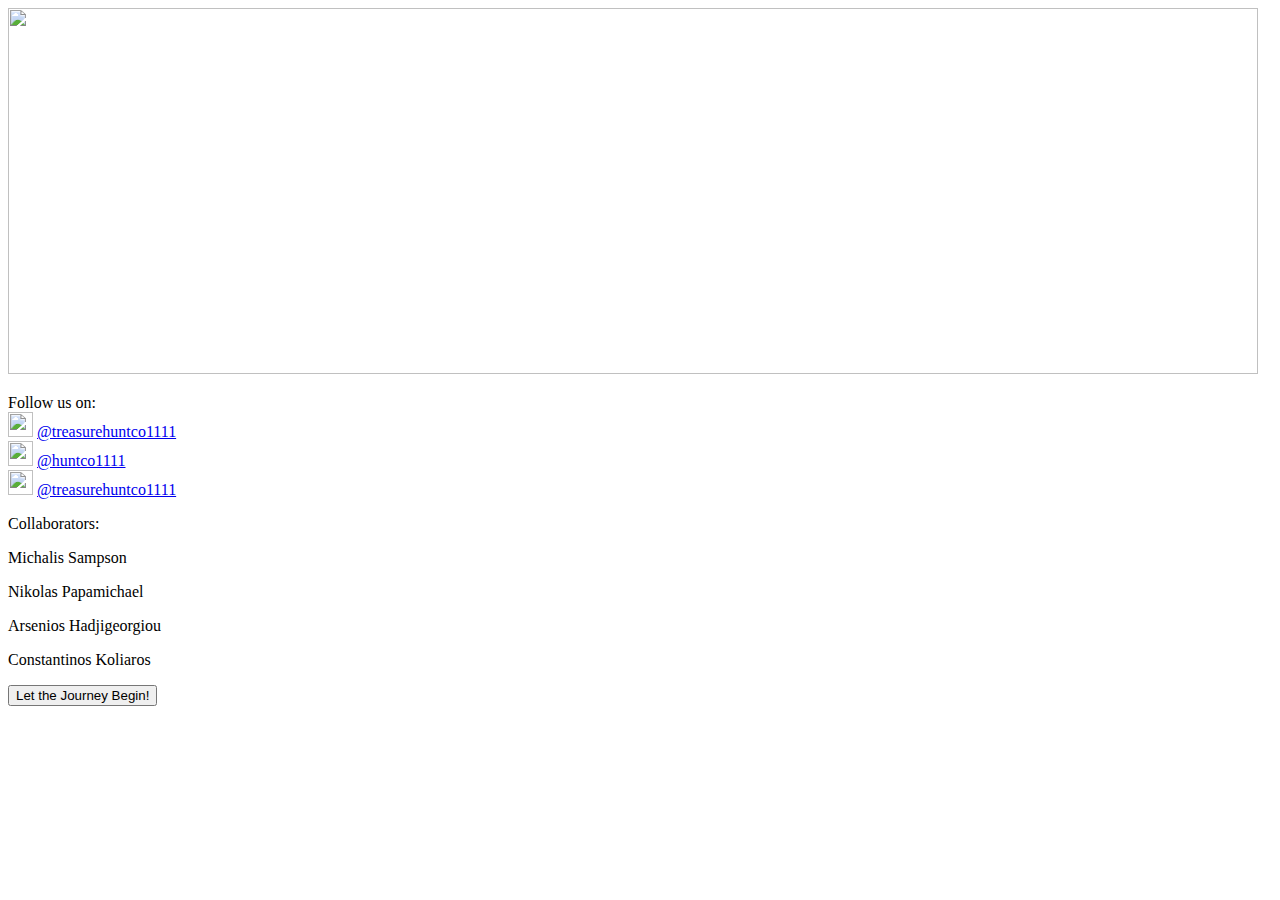
==== index.html @ 8b98d281 "created directories" ====
<!DOCTYPE html>
<html lang="en">
<head>
    <meta charset="UTF-8">
    <title>TreasureHunt</title>
    <link rel="stylesheet" href="style.css">
</head>
<body>

<div class="image">
    <img src="images/Treasure-hunt.jpg" height="366" width="1250"/>
</div>
<p>
Follow us on:<br><img src="images/Instagram_logo_2016.jpg" height="25" width="25"/>

    <a href="https://www.instagram.com/treasurehuntco1111/">@treasurehuntco1111</a>
    <br><img src="images/u6qfBBkF_400x400.jpg"  height="25" width="25"/>

    <a href="https://twitter.com/huntco1111">@huntco1111</a>   <br>
    <img src="images/761b5a3f301cbc3cb3a98f9d63169076.png" height="25"width="25"/>
    <a href="https://www.tiktok.com/@treasurehuntco1111">@treasurehuntco1111</a>
</p>
<div class=" collaborators">
    <h>Collaborators:</h>
    <p> Michalis Sampson</p>
    <p> Nikolas Papamichael</p>
    <p> Arsenios Hadjigeorgiou</p>
    <p> Constantinos Koliaros</p>

</div>
<button onclick="location.href='app.html';">Let the Journey Begin!</button>


</body>
</html>
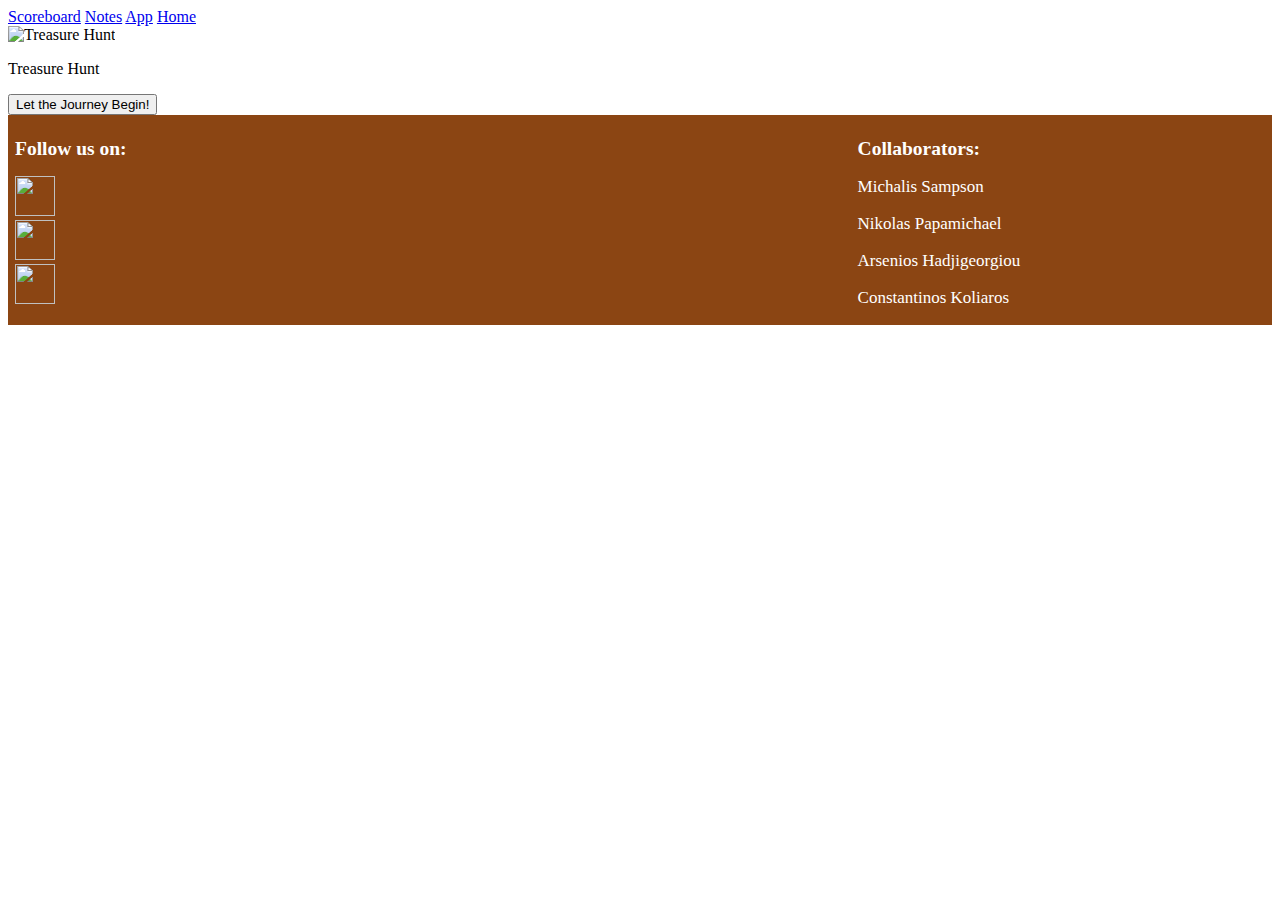
==== commit adc00e08: "changed the landing page" ====
--- a/index.html
+++ b/index.html
@@ -4,32 +4,95 @@
     <meta charset="UTF-8">
     <title>TreasureHunt</title>
     <link rel="stylesheet" href="style.css">
+    <div class="topnav">
+        <a href="Scoreboard">Scoreboard</a>
+        <a href="Notes.html">Notes</a>
+        <a href="App.html">App</a>
+        <a href="index.html">Home</a>
+    </div>
 </head>
 <body>
+<meta name="viewport" content="width=device-width, initial-scale=1">
 
-<div class="image">
-    <img src="images/Treasure-hunt.jpg" height="366" width="1250"/>
+<div class="header">
+
+   <img src="images/pngegg.png" alt="Treasure Hunt" style="width:90px; height:auto;">
+    <p>Treasure Hunt</p>
 </div>
-<p>
-Follow us on:<br><img src="images/Instagram_logo_2016.jpg" height="25" width="25"/>
+<P>
 
-    <a href="https://www.instagram.com/treasurehuntco1111/">@treasurehuntco1111</a>
-    <br><img src="images/u6qfBBkF_400x400.jpg"  height="25" width="25"/>
-
-    <a href="https://twitter.com/huntco1111">@huntco1111</a>   <br>
-    <img src="images/761b5a3f301cbc3cb3a98f9d63169076.png" height="25"width="25"/>
-    <a href="https://www.tiktok.com/@treasurehuntco1111">@treasurehuntco1111</a>
-</p>
-<div class=" collaborators">
-    <h>Collaborators:</h>
-    <p> Michalis Sampson</p>
-    <p> Nikolas Papamichael</p>
-    <p> Arsenios Hadjigeorgiou</p>
-    <p> Constantinos Koliaros</p>
-
-</div>
+</P>
 <button onclick="location.href='app.html';">Let the Journey Begin!</button>
 
+<div class="footer">
+    <div class="column" style="background-color:saddlebrown;">
+        <h2>Follow us on:</h2>
+            <a href="https://www.instagram.com/treasurehuntco1111/">
+                <img src="images/Instagram_logo_2016.jpg" height="40" width="40"/>
+            </a>
+
+            <br>
+        <a href="https://twitter.com/huntco1111">
+            <img src="images/u6qfBBkF_400x400.jpg"  height="40" width="40"/>
+        </a>
+              <br>
+
+        <a href="https://www.tiktok.com/@treasurehuntco1111">
+            <img src="images/761b5a3f301cbc3cb3a98f9d63169076.png" height="40"width="40"/>
+        </a>
+    </div>
+    <div class="column" style="background-color:saddlebrown;">
+
+
+    </div>
+
+    <div class="column" style="background-color:saddlebrown;">
+        <h2>Collaborators:</h2>
+        <p> Michalis Sampson</p>
+        <p> Nikolas Papamichael</p>
+        <p> Arsenios Hadjigeorgiou</p>
+        <p> Constantinos Koliaros</p>
+
+    </div>
+</body>
+<style>
+    * {
+        box-sizing: border-box;
+    }
+    .column {
+        float: left;
+        width: 33.33%;
+        height:210px;
+        font-size: 13px;
+        color:white;
+        padding: 7px;
+
+
+
+    }
+
+
+    .footer:after {
+        content: "";
+        display: table;
+        clear: both;
+
+    }
+
+    @media screen and (max-width: 600px) {
+        .column {
+            width: 100%;
+        }
+
+    }
+    .column p {
+        font-size: 17px;
+        color:white;
+
+
+    }
+</style>
 
 </body>
+
 </html>
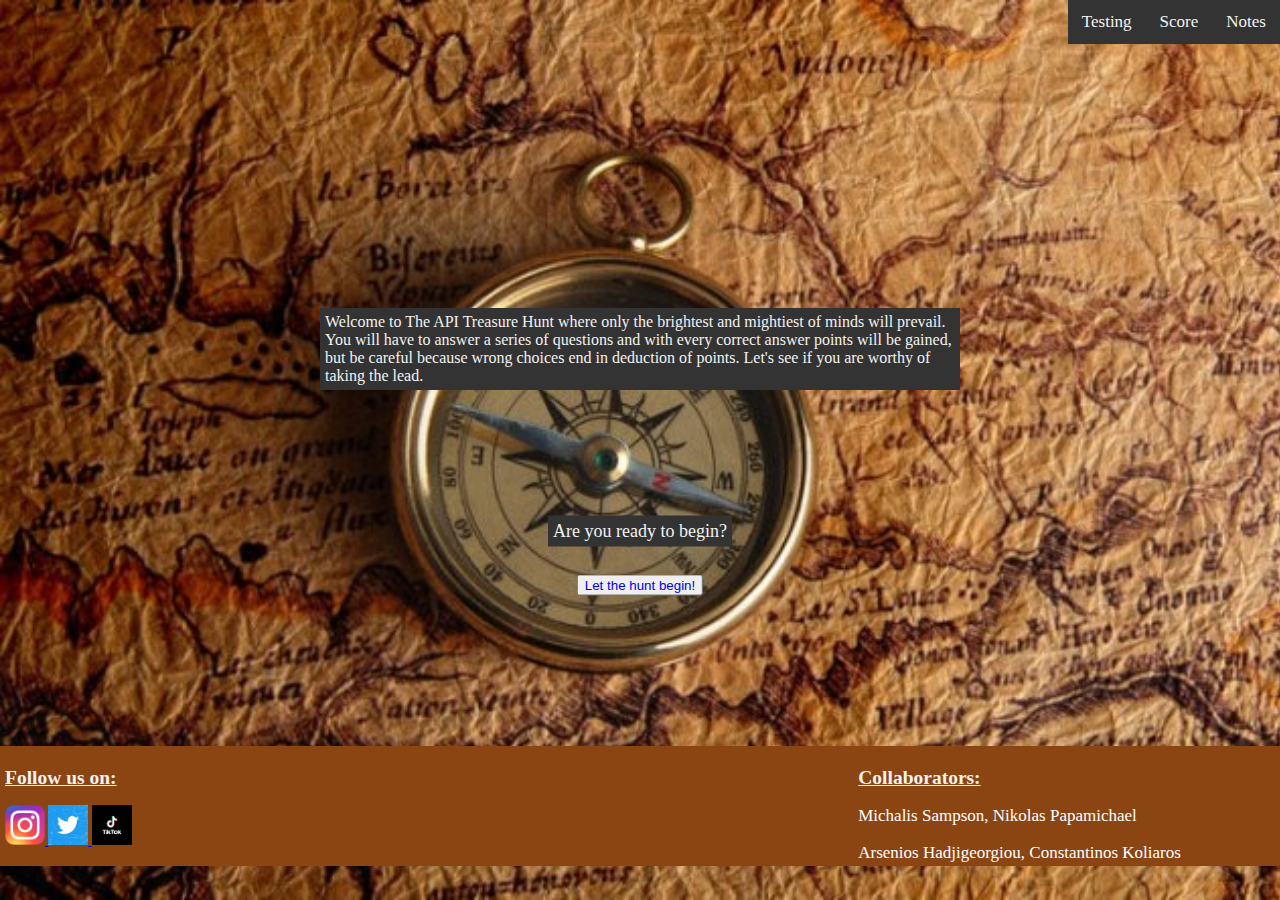
==== commit 02d16870: "Implement /question and /answer." ====
--- a/index.html
+++ b/index.html
@@ -3,42 +3,56 @@
 <head>
     <meta charset="UTF-8">
     <title>TreasureHunt</title>
-    <link rel="stylesheet" href="style.css">
-    <div class="topnav">
-        <a href="Scoreboard">Scoreboard</a>
-        <a href="Notes.html">Notes</a>
-        <a href="App.html">App</a>
-        <a href="index.html">Home</a>
-    </div>
+    <link rel="stylesheet" href="../Style.css">
+    <meta name="viewport" content="width=device-width, initial-scale=1">
+    <style>
+
+        body {
+            background-image: url("images/Treasure-hunt (1).jpg");
+            background-size: cover;
+            background-repeat: no-repeat;
+
+
+        }
+    </style>
 </head>
 <body>
-<meta name="viewport" content="width=device-width, initial-scale=1">
 
-<div class="header">
 
-   <img src="images/pngegg.png" alt="Treasure Hunt" style="width:90px; height:auto;">
-    <p>Treasure Hunt</p>
+<div class="topNav">
+    <a href="../the-eagles/Notes/Notes.html">Notes</a>
+    <a href="../the-eagles/Scoreboard/Scoreboard.html">Score</a>
+    <a href="../the-eagles/Testing.html">Testing</a>
+
 </div>
-<P>
+<!-- Button -->
 
-</P>
-<button onclick="location.href='app.html';">Let the Journey Begin!</button>
 
-<div class="footer">
+<button class="button"><a href="App/name.html">Let the hunt begin!</a></button>
+
+<div class="content">
+
+</div>
+<p class="content2">
+  Are you ready to begin?
+    </p>
+    <p class="content3">
+        Welcome to The API Treasure Hunt where only the brightest and mightiest of minds will prevail.
+        You will have to answer a series of questions and with every correct answer points will be gained, but be careful because wrong choices end in deduction of points.
+        Let's see if you are worthy of taking the lead.
+    </p>
+
+<footer>
     <div class="column" style="background-color:saddlebrown;">
         <h2>Follow us on:</h2>
             <a href="https://www.instagram.com/treasurehuntco1111/">
-                <img src="images/Instagram_logo_2016.jpg" height="40" width="40"/>
+                <img src="../images/Instagram_logo_2016.jpg" height="40" width="40"/>
             </a>
-
-            <br>
         <a href="https://twitter.com/huntco1111">
-            <img src="images/u6qfBBkF_400x400.jpg"  height="40" width="40"/>
+            <img src="../images/u6qfBBkF_400x400.jpg" height="40" width="40"/>
         </a>
-              <br>
-
         <a href="https://www.tiktok.com/@treasurehuntco1111">
-            <img src="images/761b5a3f301cbc3cb3a98f9d63169076.png" height="40"width="40"/>
+            <img src="../images/761b5a3f301cbc3cb3a98f9d63169076.png" height="40" width="40"/>
         </a>
     </div>
     <div class="column" style="background-color:saddlebrown;">
@@ -48,50 +62,12 @@
 
     <div class="column" style="background-color:saddlebrown;">
         <h2>Collaborators:</h2>
-        <p> Michalis Sampson</p>
-        <p> Nikolas Papamichael</p>
-        <p> Arsenios Hadjigeorgiou</p>
-        <p> Constantinos Koliaros</p>
+        <p> Michalis Sampson, Nikolas Papamichael</p>
+        <p> Arsenios Hadjigeorgiou, Constantinos Koliaros</p>
 
     </div>
-</body>
-<style>
-    * {
-        box-sizing: border-box;
-    }
-    .column {
-        float: left;
-        width: 33.33%;
-        height:210px;
-        font-size: 13px;
-        color:white;
-        padding: 7px;
+</footer>
 
-
-
-    }
-
-
-    .footer:after {
-        content: "";
-        display: table;
-        clear: both;
-
-    }
-
-    @media screen and (max-width: 600px) {
-        .column {
-            width: 100%;
-        }
-
-    }
-    .column p {
-        font-size: 17px;
-        color:white;
-
-
-    }
-</style>
 
 </body>
 
--- a/Style.css
+++ b/Style.css
@@ -0,0 +1,107 @@
+* {
+    box-sizing: border-box;
+}
+.column {
+    float: left;
+    width: 33.33%;
+    height:120px;
+    font-size: 13px;
+    color:#f2f2f2;
+    padding: 5px;
+
+}
+
+.collaborators {
+    float: right;
+    margin-top: -120px ;
+    color: red;
+}
+
+
+.header {
+    text-align: left;
+    background: saddlebrown;
+    color: white;
+    font-size: 16px;
+}
+.topNav a {
+    float: right;
+    color: #f2f2f2;
+    text-align: center;
+    padding: 12px 14px;
+    text-decoration: none;
+    font-size: 17px;
+    background-color: #333333;
+}
+
+.topNav a:hover {
+    background-color: #f2f2f2;
+    color: #333333;
+}
+
+.topNav a:active {
+    background-color: #04AA6D;
+    color: white;
+}
+
+
+h2{
+    text-decoration-line: underline;
+}
+html, body{
+    height: 100%;
+    background-color: #5A5A5A;
+    margin: 0;
+}
+.content{
+    min-height: 88.4%;
+    margin-bottom: -50px;
+}
+.button{
+    position: absolute;
+    top: 65%;
+    left: 50%;
+    transform: translate(-50%,-50%);
+    color: red;
+}
+
+.button a{
+    text-decoration: none;
+}
+
+footer{
+    height: 50px;
+    width: 100%;
+    position:sticky;
+}
+@media screen and (max-width: 600px) {
+    .column {
+        width: 100%;
+    }
+
+}
+.column p {
+    font-size: 17px;
+    color:white;
+}
+.content2{
+    position: absolute;
+    top: 57%;
+    left: 50%;
+    transform: translate(-50%,-50%);
+    font-size: 18px;
+    color:#f2f2f2;
+    background-color: #333333;
+    padding: 5px;
+}
+.content3{
+    position: absolute;
+    top: 37%;
+    left: 50%;
+    transform: translate(-50%,-50%);
+    font-size: 16px;
+    color:#f2f2f2;
+    background-color: #333333;
+    padding: 5px;
+
+}
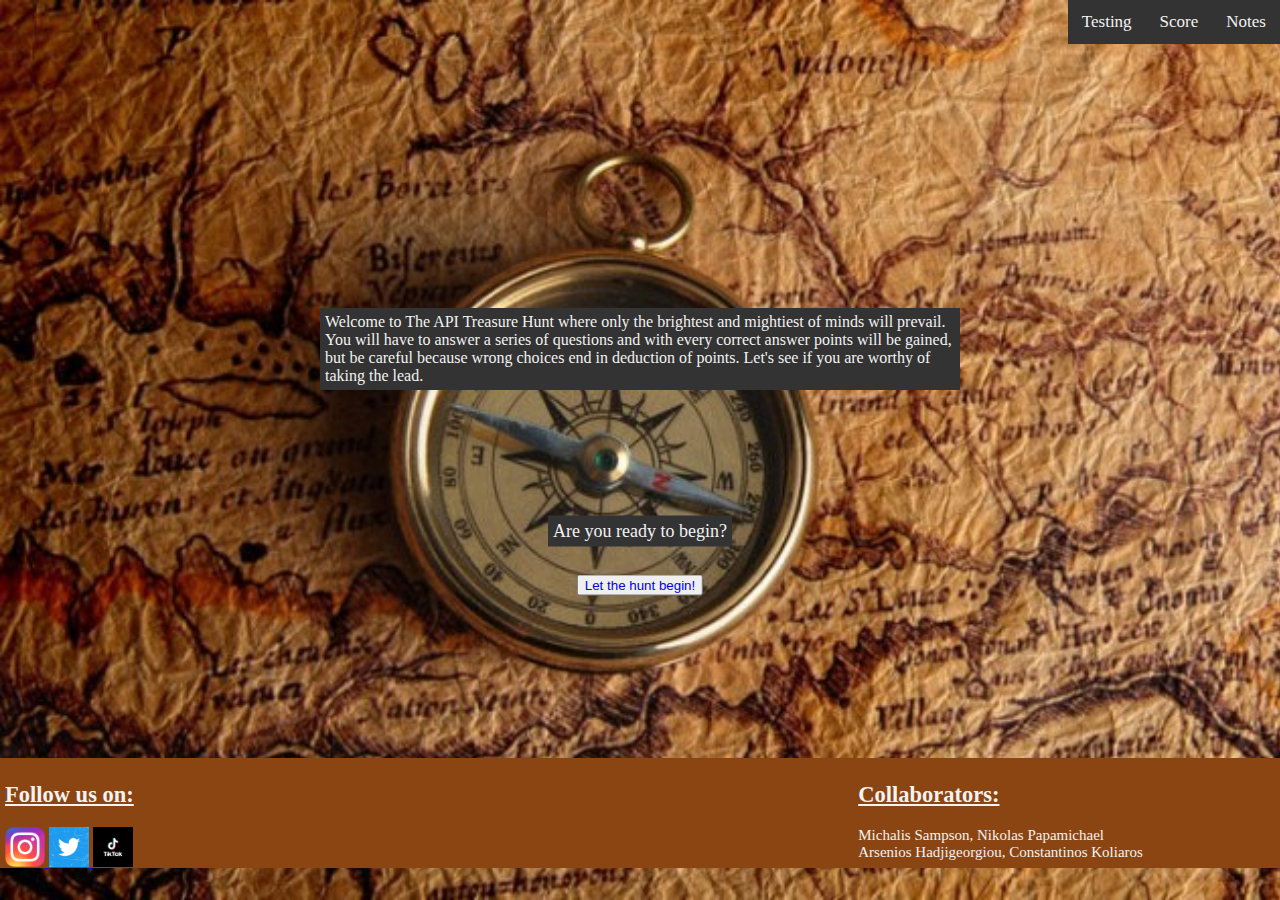
==== commit 418175df: "fixed pages css" ====
--- a/index.html
+++ b/index.html
@@ -62,8 +62,8 @@
 
     <div class="column" style="background-color:saddlebrown;">
         <h2>Collaborators:</h2>
-        <p> Michalis Sampson, Nikolas Papamichael</p>
-        <p> Arsenios Hadjigeorgiou, Constantinos Koliaros</p>
+         Michalis Sampson, Nikolas Papamichael<br>
+         Arsenios Hadjigeorgiou, Constantinos Koliaros
 
     </div>
 </footer>
--- a/Style.css
+++ b/Style.css
@@ -4,8 +4,8 @@
 .column {
     float: left;
     width: 33.33%;
-    height:120px;
-    font-size: 13px;
+    height:110px;
+    font-size: 15px;
     color:#f2f2f2;
     padding: 5px;
 
@@ -54,7 +54,7 @@
     margin: 0;
 }
 .content{
-    min-height: 88.4%;
+    min-height: 89.8%;
     margin-bottom: -50px;
 }
 .button{
@@ -81,7 +81,7 @@
 
 }
 .column p {
-    font-size: 17px;
+    font-size: 20px;
     color:white;
 }
 .content2{
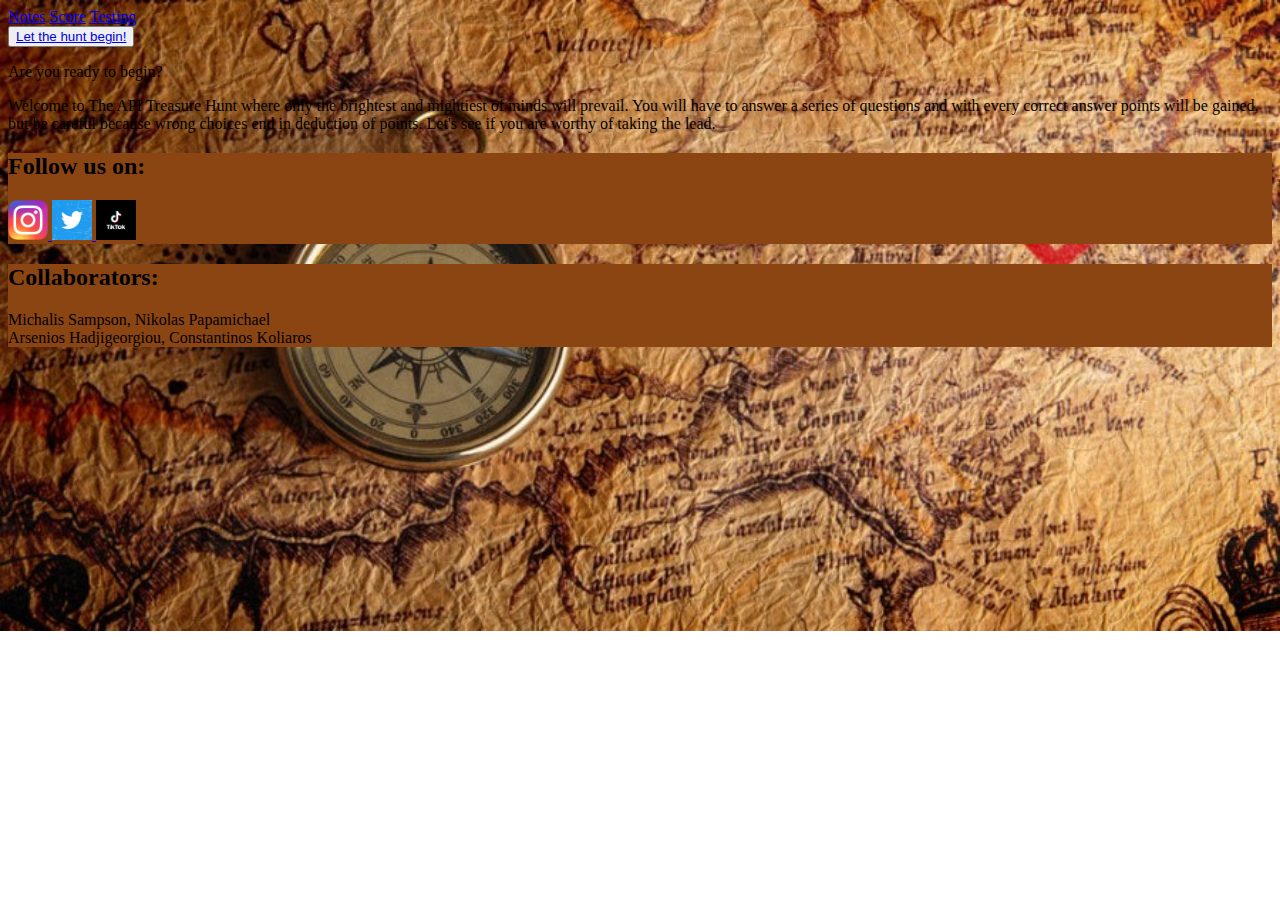
==== commit 5a990626: "changed a few things" ====
--- a/index.html
+++ b/index.html
@@ -3,22 +3,22 @@
 <head>
     <meta charset="UTF-8">
     <title>TreasureHunt</title>
-    <link rel="stylesheet" href="../Style.css">
+    <link rel="stylesheet" href="../the-eagles/Style.css">
     <meta name="viewport" content="width=device-width, initial-scale=1">
-    <style>
 
-        body {
-            background-image: url("images/Treasure-hunt (1).jpg");
-            background-size: cover;
-            background-repeat: no-repeat;
-
-
-        }
-    </style>
 </head>
 <body>
 
+<style>
 
+    body {
+        background-image: url("images/Treasure-hunt (1).jpg");
+        background-size: cover;
+        background-repeat: no-repeat;
+
+
+    }
+</style>
 <div class="topNav">
     <a href="../the-eagles/Notes/Notes.html">Notes</a>
     <a href="../the-eagles/Scoreboard/Scoreboard.html">Score</a>
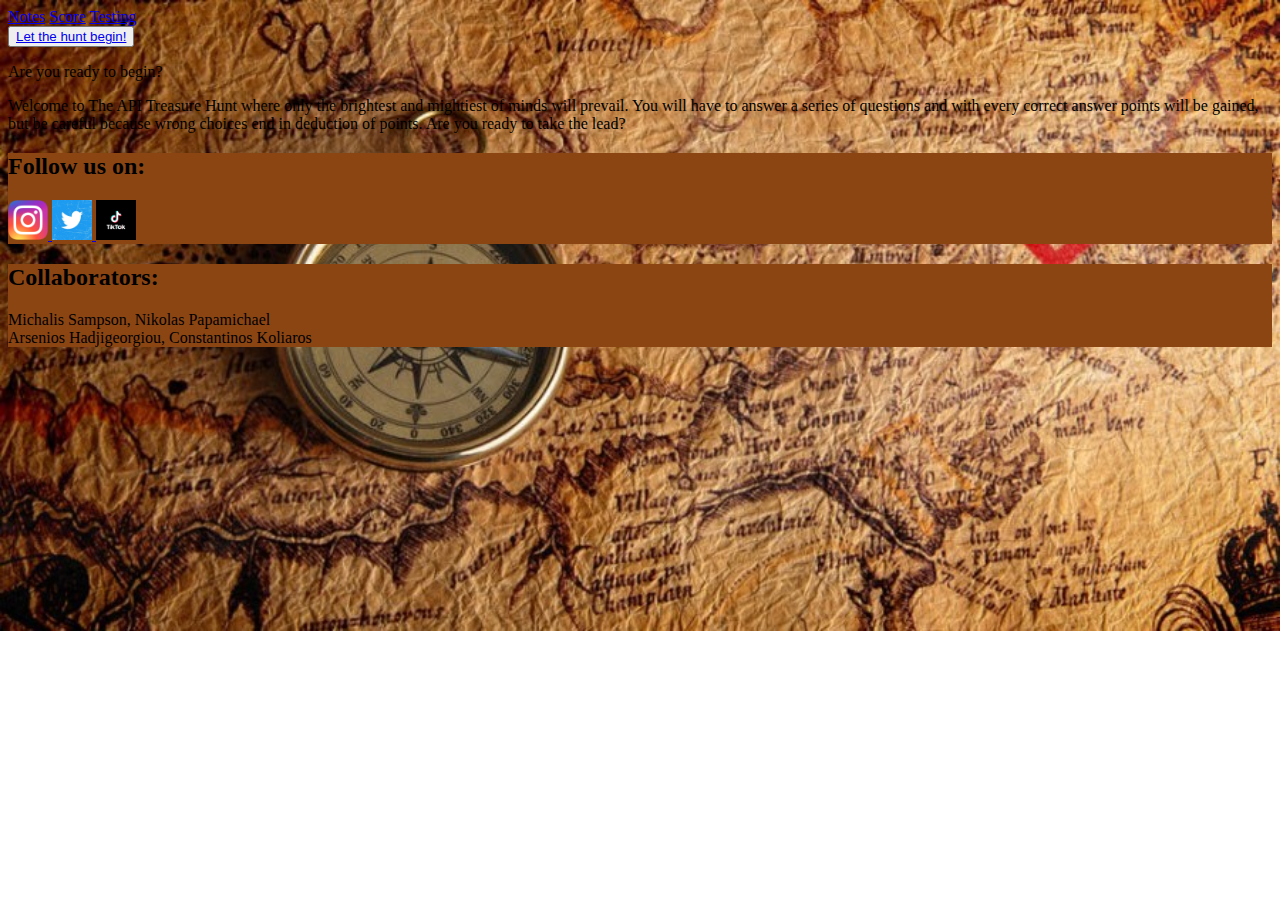
==== commit dd4d34ac: "changed a few things that required changing" ====
--- a/index.html
+++ b/index.html
@@ -39,7 +39,7 @@
     <p class="content3">
         Welcome to The API Treasure Hunt where only the brightest and mightiest of minds will prevail.
         You will have to answer a series of questions and with every correct answer points will be gained, but be careful because wrong choices end in deduction of points.
-        Let's see if you are worthy of taking the lead.
+        Are you ready to take the lead?
     </p>
 
 <footer>
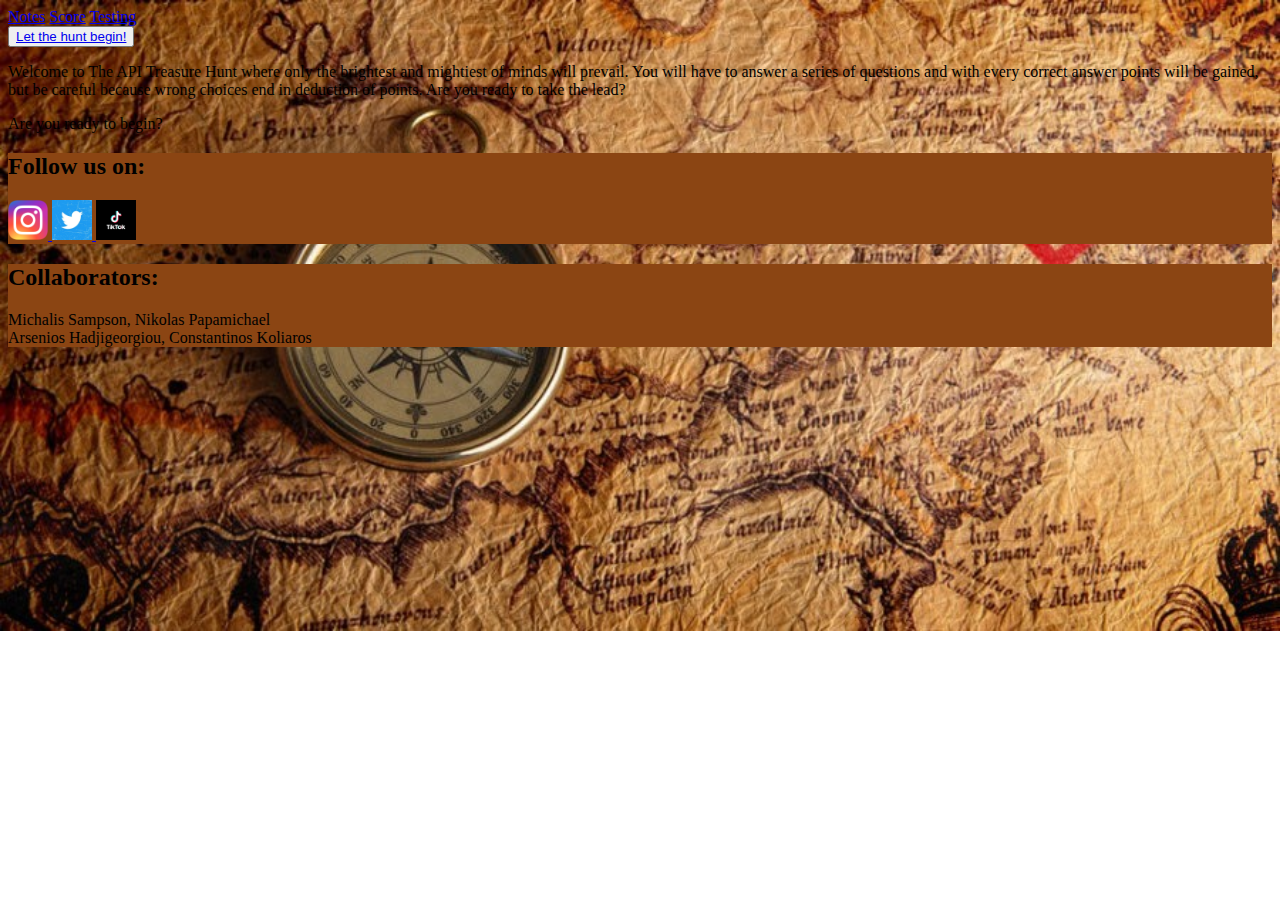
==== commit b6172e5a: "changed a few things that required changing" ====
--- a/index.html
+++ b/index.html
@@ -33,14 +33,16 @@
 <div class="content">
 
 </div>
-<p class="content2">
-  Are you ready to begin?
-    </p>
-    <p class="content3">
+<div class="content2">
+    <p>
         Welcome to The API Treasure Hunt where only the brightest and mightiest of minds will prevail.
         You will have to answer a series of questions and with every correct answer points will be gained, but be careful because wrong choices end in deduction of points.
         Are you ready to take the lead?
     </p>
+    <p>
+        Are you ready to begin?
+    </p>
+</div>
 
 <footer>
     <div class="column" style="background-color:saddlebrown;">
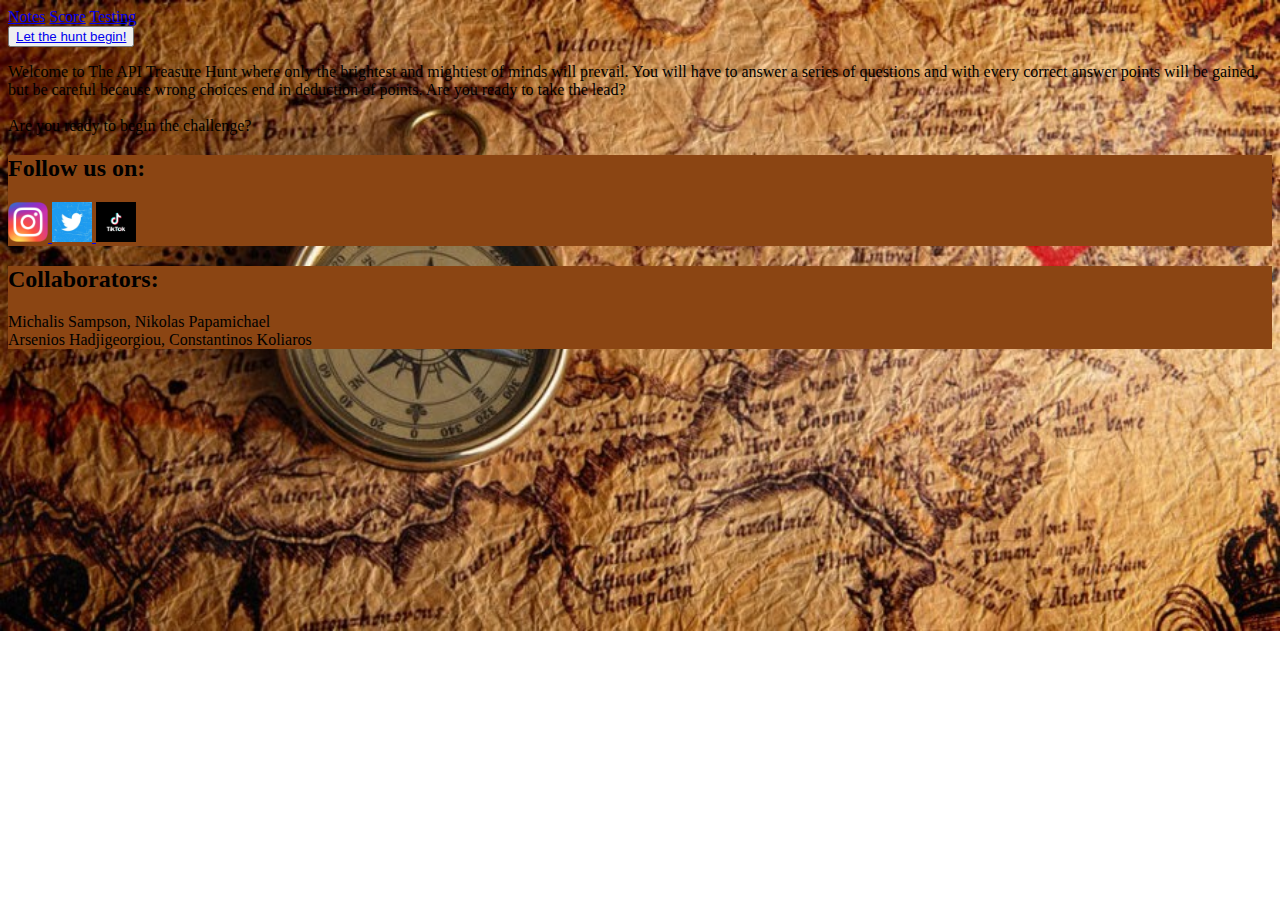
==== commit d1ed0ee2: "changed a few things that required changing" ====
--- a/index.html
+++ b/index.html
@@ -37,10 +37,8 @@
     <p>
         Welcome to The API Treasure Hunt where only the brightest and mightiest of minds will prevail.
         You will have to answer a series of questions and with every correct answer points will be gained, but be careful because wrong choices end in deduction of points.
-        Are you ready to take the lead?
-    </p>
-    <p>
-        Are you ready to begin?
+        Are you ready to take the lead?<br> <br>
+        Are you ready to begin the challenge?
     </p>
 </div>
 
